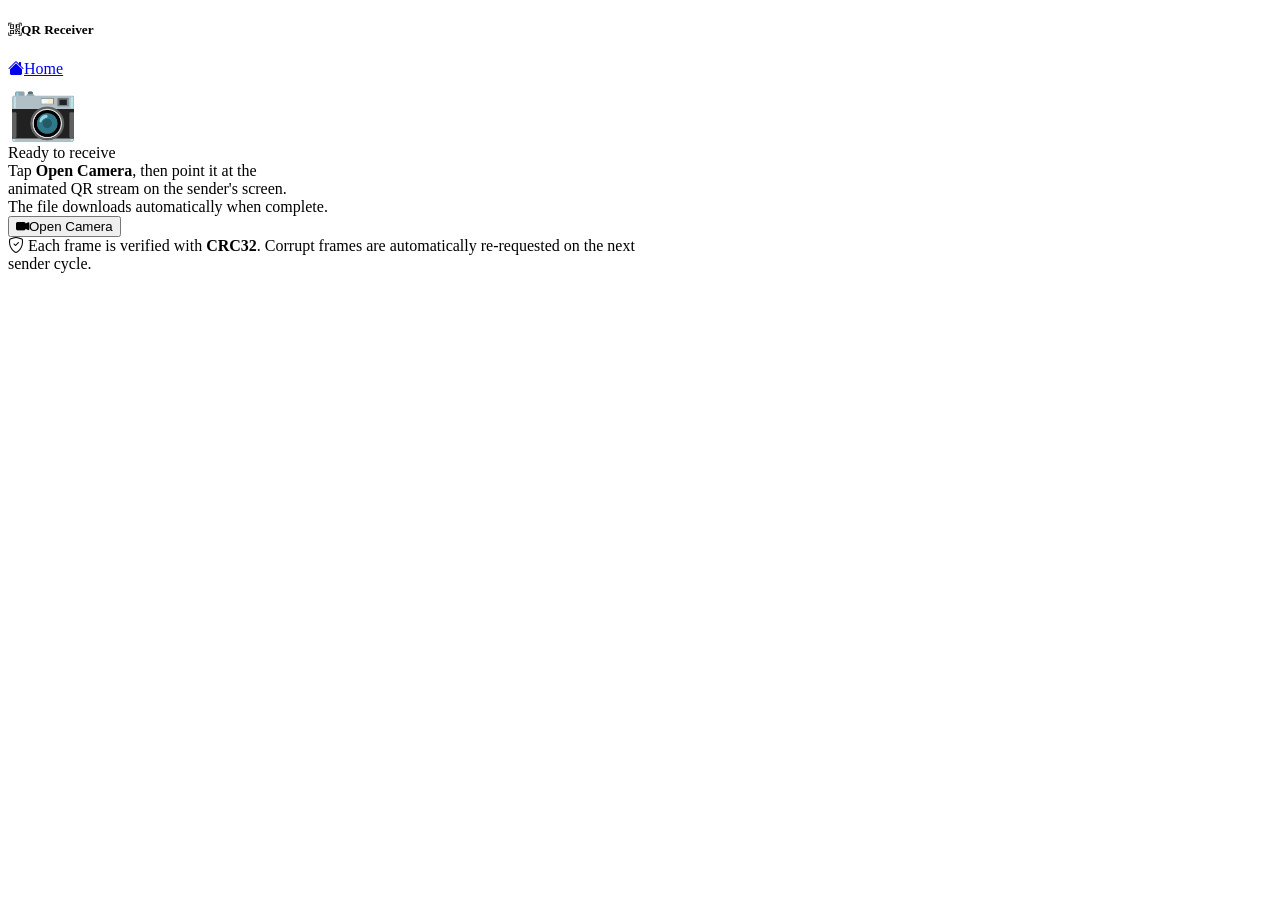
==== receiver.html @ ed012296 "Add files via upload" ====
<!DOCTYPE html>
<html lang="en">
<head>
  <meta charset="UTF-8"/>
  <meta name="viewport" content="width=device-width, initial-scale=1.0"/>
  <title>QR Transfer — Receive</title>
  <link rel="stylesheet" href="libs/bootstrap.min.css"/>
  <link rel="stylesheet" href="https://cdn.jsdelivr.net/npm/bootstrap-icons@1.11.3/font/bootstrap-icons.min.css"/>
  <link rel="stylesheet" href="css/app.css"/>
  <link rel="manifest" href="manifest.json"/>
</head>
<body>

<div class="container-fluid px-3 py-3" style="max-width:640px">

  <!-- Header -->
  <div class="d-flex align-items-center justify-content-between mb-3">
    <h5 class="mb-0 text-accent"><i class="bi bi-qr-code-scan me-2"></i>QR Receiver</h5>
    <a href="index.html" class="back-link"><i class="bi bi-house-fill me-1"></i>Home</a>
  </div>

  <!-- Error -->
  <div id="errorMsg" class="alert alert-danger py-2 mb-3" style="display:none"></div>

  <!-- ── IDLE PHASE ────────────────────────────────────────── -->
  <div id="idlePhase">
    <div class="card-dark p-4 text-center mb-3">
      <div class="mb-3" style="font-size:3.5rem">📷</div>
      <div class="fw-semibold text-light mb-2">Ready to receive</div>
      <div class="text-muted small mb-4 lh-lg">
        Tap <strong>Open Camera</strong>, then point it at the<br>
        animated QR stream on the sender's screen.<br>
        The file downloads automatically when complete.
      </div>
      <button id="startBtn" class="btn btn-info btn-lg px-5">
        <i class="bi bi-camera-video-fill me-2"></i>Open Camera
      </button>
    </div>
    <div class="card-dark p-3 text-muted small">
      <i class="bi bi-shield-check me-2 text-accent"></i>
      Each frame is verified with <strong>CRC32</strong>. Corrupt frames are
      automatically re-requested on the next sender cycle.
    </div>
  </div>

  <!-- ── SCANNING PHASE ────────────────────────────────────── -->
  <div id="scanPhase" style="display:none">

    <!-- Camera -->
    <div class="cam-wrap mb-3">
      <video id="video" autoplay playsinline muted></video>
      <canvas id="scanCanvas" style="display:none"></canvas>
      <div class="cam-corner"></div>
      <div class="cam-corner-b"></div>
      <div class="cam-scan-bar"></div>
      <div class="cam-flash-overlay" id="camFlash"></div>
    </div>

    <!-- Lock status -->
    <div id="lockStatus" class="alert alert-secondary py-2 mb-2">
      <i class="bi bi-search me-2"></i>Waiting for QR stream…
    </div>

    <!-- File info (shown after lock) -->
    <div class="d-flex gap-3 text-muted small mb-2">
      <span><i class="bi bi-file-earmark me-1 text-accent"></i><span id="rxFileName">—</span></span>
      <span id="rxFileSize"></span>
    </div>

    <!-- Progress -->
    <div class="progress mb-2" style="height:22px">
      <div id="progressBar" class="progress-bar bg-success progress-bar-striped"
           style="width:0%">0%</div>
    </div>

    <!-- Frame counts -->
    <div class="d-flex gap-3 text-muted small mb-3">
      <span><i class="bi bi-check-circle-fill text-success me-1"></i>
        <span id="receivedCount">0</span> received</span>
      <span><i class="bi bi-exclamation-circle text-warning me-1"></i>
        <span id="missingCount">—</span> missing</span>
      <span><i class="bi bi-x-circle text-danger me-1"></i>
        <span id="crcFailCount">0</span> CRC fail</span>
      <span class="ms-auto text-muted">Total: <span id="totalFramesCount">—</span></span>
    </div>

    <!-- Stats pills -->
    <div class="stat-pills mb-3">
      <span class="stat-pill" id="pillCap">📷 —/s</span>
      <span class="stat-pill" id="pillDec">🔍 —/s</span>
      <span class="stat-pill" id="pillSpeed">⚡ —</span>
      <span class="stat-pill" id="pillEta">⏱ —</span>
      <span class="stat-pill" id="pillSenderFps">📡 — fps</span>
    </div>

    <!-- Numbered frame grid -->
    <div class="card-dark p-3">
      <div class="d-flex justify-content-between align-items-center mb-2">
        <span class="small fw-semibold text-light">Frame coverage</span>
        <span class="small text-muted">
          <span class="frame-cell received d-inline-flex align-items-center justify-content-center me-1"
                style="width:14px;height:14px;border-radius:2px;font-size:0"></span>received
          <span class="frame-cell crc-fail d-inline-flex align-items-center justify-content-center ms-2 me-1"
                style="width:14px;height:14px;border-radius:2px;font-size:0"></span>CRC fail
        </span>
      </div>
      <div id="frameGrid" class="frame-grid"></div>
    </div>

  </div><!-- /scan -->

  <!-- ── DONE PHASE ─────────────────────────────────────────── -->
  <div id="donePhase" style="display:none">
    <div class="card-dark p-4 text-center">
      <div class="mb-3" style="font-size:3.5rem">✅</div>
      <h5 class="text-success mb-2">Transfer Complete!</h5>
      <div class="text-muted small mb-4" id="doneDetails">Saving file…</div>
      <button id="tryAgainBtn" class="btn btn-outline-info">
        <i class="bi bi-arrow-counterclockwise me-2"></i>Receive Another File
      </button>
    </div>
  </div>

</div><!-- /container -->

<script src="libs/jsQR.min.js"></script>
<script src="libs/pako.min.js"></script>
<script src="js/protocol.js"></script>
<script src="js/receiver.js"></script>
</body>
</html>
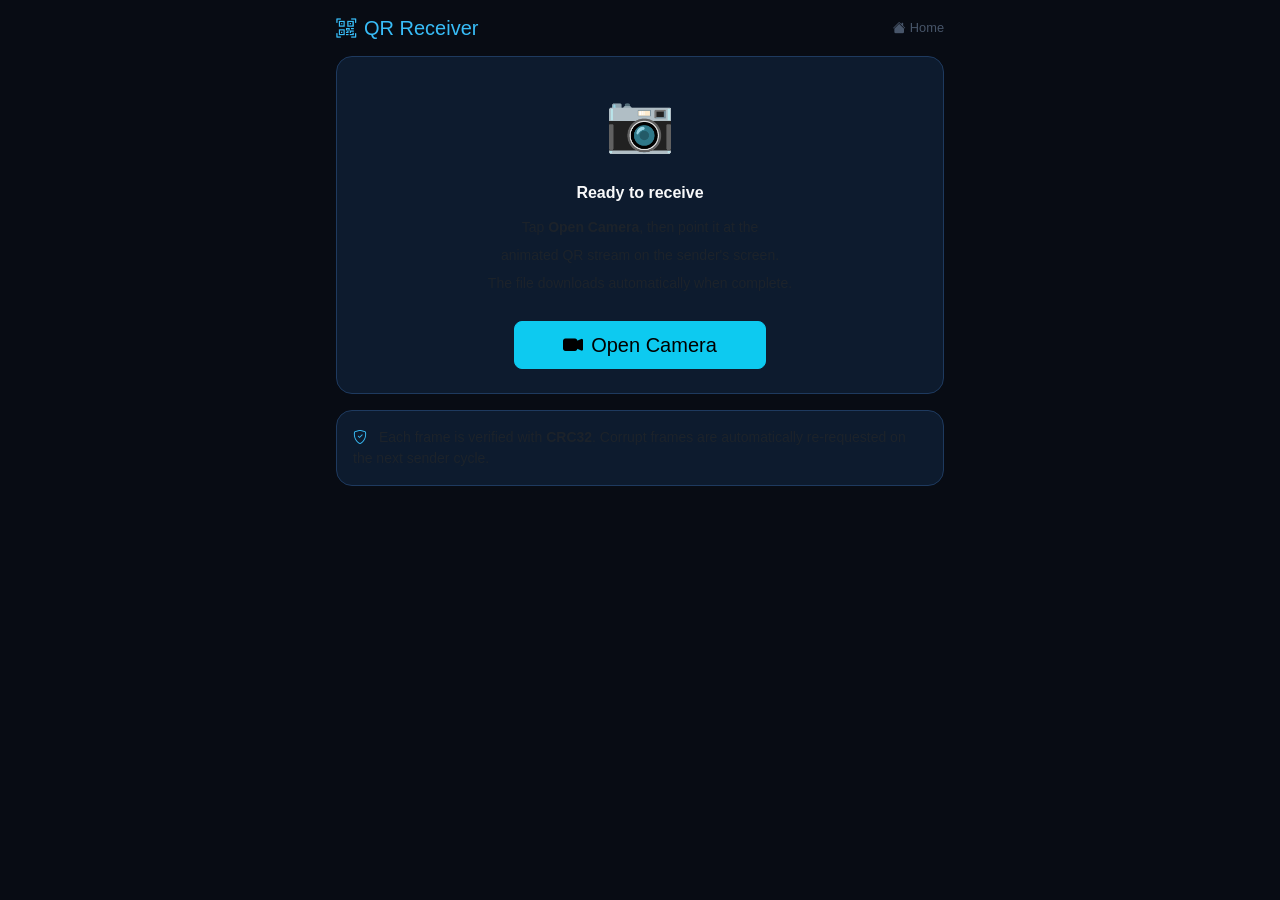
==== commit b4ab15bb: "Fix HTML formatting issues in receiver.html" ====
--- a/receiver.html
+++ b/receiver.html
@@ -44,7 +44,7 @@
   </div>
 
   <!-- ── SCANNING PHASE ────────────────────────────────────── -->
-  <div id="scanPhase" style="display:none">
+  <div id="scanningPhase" style="display:none">
 
     <!-- Camera -->
     <div class="cam-wrap mb-3">
--- a/css/app.css
+++ b/css/app.css
@@ -0,0 +1,187 @@
+/* ── Theme ────────────────────────────────────────────────── */
+:root {
+  --bg-base:    #080c14;
+  --bg-card:    #0d1b2e;
+  --bg-card2:   #0c2340;
+  --border:     #1e3a5f;
+  --accent:     #38bdf8;
+  --accent2:    #0369a1;
+  --text-muted: #475569;
+  --text-dim:   #334155;
+}
+
+body {
+  background: var(--bg-base);
+  color: #e2e8f0;
+  font-family: -apple-system, BlinkMacSystemFont, 'Segoe UI', sans-serif;
+  min-height: 100vh;
+}
+
+/* ── Cards ───────────────────────────────────────────────── */
+.card-dark {
+  background: var(--bg-card);
+  border: 1px solid var(--border);
+  border-radius: 16px;
+}
+.card-dark .card-header {
+  background: transparent;
+  border-bottom: 1px solid var(--border);
+}
+
+/* ── Drop zone ───────────────────────────────────────────── */
+#dropzone {
+  border: 2px dashed var(--border);
+  border-radius: 16px;
+  padding: 48px 24px;
+  text-align: center;
+  cursor: pointer;
+  transition: border-color .2s, background .2s;
+  background: var(--bg-card);
+}
+#dropzone.dragover, #dropzone:hover {
+  border-color: var(--accent);
+  background: var(--bg-card2);
+}
+#dropzone .dz-icon { font-size: 3rem; margin-bottom: 12px; display: block; }
+
+/* ── QR display ──────────────────────────────────────────── */
+#qrWrap {
+  position: relative;
+  border-radius: 12px;
+  overflow: hidden;
+  background: #fff;
+  display: block;
+  width: min(min(75vh, 90vw), 540px);
+  margin: 0 auto;
+  box-shadow: 0 0 40px rgba(56,189,248,.18);
+}
+#qrCanvas {
+  display: block;
+  width: 100%;
+  aspect-ratio: 1;
+  image-rendering: pixelated;
+}
+.qr-scan-line {
+  position: absolute;
+  left: 0; right: 0; height: 3px;
+  background: linear-gradient(90deg,transparent,rgba(56,189,248,.8),transparent);
+  animation: scanLine 1.6s linear infinite;
+  pointer-events: none;
+}
+@keyframes scanLine { from { top: 0; } to { top: 100%; } }
+.qr-flash::after {
+  content: '';
+  position: absolute; inset: 0;
+  background: rgba(56,189,248,.15);
+  border-radius: 12px;
+  animation: flashOut .15s ease-out forwards;
+  pointer-events: none;
+}
+@keyframes flashOut { to { opacity: 0; } }
+
+/* ── Camera viewfinder ───────────────────────────────────── */
+.cam-wrap {
+  position: relative;
+  border-radius: 16px;
+  overflow: hidden;
+  background: #000;
+  aspect-ratio: 4/3;
+  width: 100%;
+  max-width: 480px;
+  margin: 0 auto;
+}
+.cam-wrap video { width: 100%; height: 100%; object-fit: cover; display: block; }
+.cam-corner {
+  position: absolute; inset: 0; pointer-events: none;
+  border-radius: 16px;
+}
+.cam-corner::before, .cam-corner::after,
+.cam-corner-b::before, .cam-corner-b::after {
+  content: ''; position: absolute;
+  width: 28px; height: 28px;
+  border-color: var(--accent); border-style: solid; z-index: 2;
+}
+.cam-corner::before  { top:10px;    left:10px;  border-width: 3px 0 0 3px; border-radius: 6px 0 0 0; }
+.cam-corner::after   { top:10px;    right:10px; border-width: 3px 3px 0 0; border-radius: 0 6px 0 0; }
+.cam-corner-b        { position: absolute; inset: 0; pointer-events: none; }
+.cam-corner-b::before{ bottom:10px; left:10px;  border-width: 0 0 3px 3px; border-radius: 0 0 0 6px; }
+.cam-corner-b::after { bottom:10px; right:10px; border-width: 0 3px 3px 0; border-radius: 0 0 6px 0; }
+.cam-scan-bar {
+  position: absolute; left: 0; right: 0; height: 2px;
+  background: linear-gradient(90deg,transparent,var(--accent),transparent);
+  animation: camScan 2s ease-in-out infinite; z-index: 2;
+}
+@keyframes camScan { 0%,100%{top:15%} 50%{top:85%} }
+.cam-flash-overlay {
+  position: absolute; inset: 0;
+  background: rgba(56,189,248,.2);
+  z-index: 3; opacity: 0; pointer-events: none; border-radius: 16px;
+}
+.cam-flash-overlay.pop { animation: camFlashPop .25s ease-out forwards; }
+@keyframes camFlashPop { 0%{opacity:1} 100%{opacity:0} }
+
+/* ── Frame grid (numbered) ───────────────────────────────── */
+.frame-grid {
+  display: flex;
+  flex-wrap: wrap;
+  gap: 2px;
+  max-height: 220px;
+  overflow-y: auto;
+  padding: 4px;
+}
+.frame-cell {
+  width: 36px; height: 26px;
+  font-size: 9px; line-height: 26px;
+  text-align: center; border-radius: 3px;
+  background: #1e293b; color: #475569;
+  font-family: monospace; font-weight: 600;
+  cursor: default; transition: background .15s;
+  user-select: none;
+}
+/* Compact mode for >200 frames */
+.frame-cell.sm {
+  width: 16px; height: 16px;
+  font-size: 0; line-height: 16px;
+}
+.frame-cell.received   { background: #14532d; color: #4ade80; }
+.frame-cell.crc-fail   { background: #7f1d1d; color: #fca5a5; }
+.frame-cell.in-progress { background: #1e3a5f; color: #38bdf8;
+                           animation: cellPulse .6s ease-in-out infinite alternate; }
+@keyframes cellPulse { from{opacity:.6} to{opacity:1} }
+
+/* ── Stats pills ─────────────────────────────────────────── */
+.stat-pills { display: flex; flex-wrap: wrap; gap: 6px; }
+.stat-pill {
+  padding: 3px 10px; border-radius: 99px;
+  background: var(--bg-card); border: 1px solid var(--border);
+  font-size: .7rem; font-family: monospace; color: var(--text-muted);
+  white-space: nowrap;
+}
+.stat-pill.live { color: var(--accent); border-color: var(--accent2); }
+
+/* ── FPS buttons ─────────────────────────────────────────── */
+.fps-btn {
+  padding: 4px 12px; border-radius: 8px;
+  border: 1px solid var(--border);
+  background: transparent; color: #64748b;
+  font-size: .78rem; cursor: pointer; transition: all .15s;
+}
+.fps-btn.active { background: var(--accent2); border-color: var(--accent2); color: #fff; }
+.fps-btn:hover:not(.active) { border-color: var(--accent); color: var(--accent); }
+
+/* ── Progress bar custom ─────────────────────────────────── */
+.progress { background: #1e293b; }
+.progress-bar { transition: width .3s; font-size: .7rem; }
+
+/* ── Misc ────────────────────────────────────────────────── */
+.badge-session {
+  font-family: monospace; letter-spacing: 1px;
+  background: var(--bg-card2); color: var(--accent);
+  border: 1px solid var(--accent2); border-radius: 6px;
+  padding: 2px 8px; font-size: .75rem;
+}
+.text-accent { color: var(--accent); }
+.text-muted-dim { color: var(--text-muted); }
+.border-dark-custom { border-color: var(--border) !important; }
+a.back-link { color: var(--text-muted); text-decoration: none; font-size: .8rem; }
+a.back-link:hover { color: var(--accent); }
